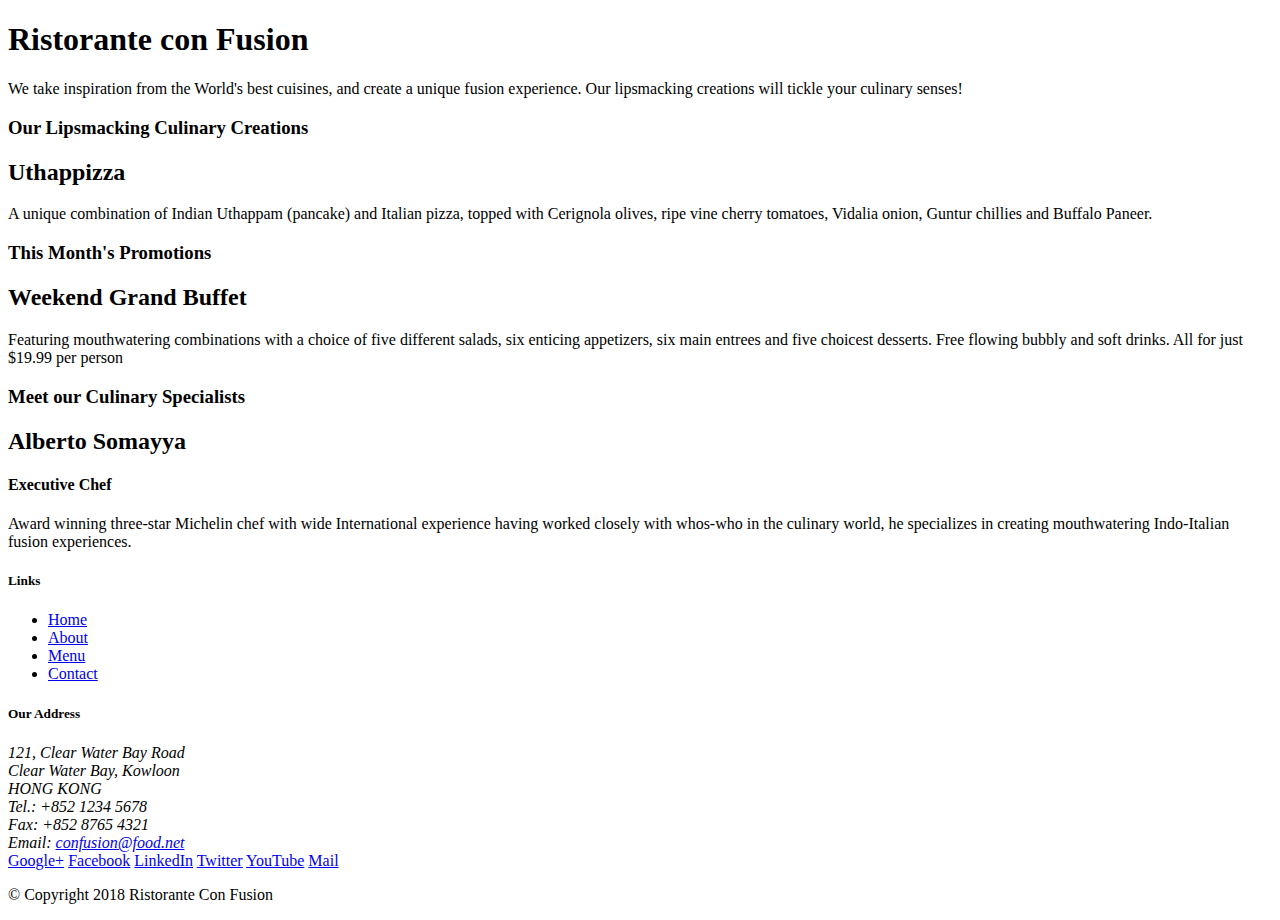
==== index.html @ 1e6bc373 "Initial Setup" ====
<!DOCTYPE html>
<html lang="en">

<head>
    <title>Ristorante Con Fusion</title>
</head>

<body>

    <header>
        <div>
            <div>
                <div>
                    <h1>Ristorante con Fusion</h1>
                    <p>We take inspiration from the World's best cuisines, and create a unique fusion experience. Our lipsmacking creations will tickle your culinary senses!</p>
                </div>
                <div>
                </div>
            </div>
        </div>
    </header>

    <div>
        <div>
            <div>
                <h3>Our Lipsmacking Culinary Creations</h3>
            </div>
            <div>
                <h2>Uthappizza</h2>
                <p>A unique combination of Indian Uthappam (pancake) and Italian pizza, topped with Cerignola olives, ripe vine cherry tomatoes, Vidalia onion, Guntur chillies and Buffalo Paneer.</p>
            </div>
        </div>


        <div>
            <div>
                <h3>This Month's Promotions</h3>
            </div>
            <div>
                <h2>Weekend Grand Buffet</h2>
                <p>Featuring mouthwatering combinations with a choice of five different salads, six enticing appetizers, six main entrees and five choicest desserts. Free flowing bubbly and soft drinks. All for just $19.99 per person </p>
            </div>
        </div>

        <div>
            <div>
                <h3>Meet our Culinary Specialists</h3>
            </div>
            <div>
                <h2>Alberto Somayya</h2>
                <h4>Executive Chef</h4>
                <p>Award winning three-star Michelin chef with wide International experience having worked closely with whos-who in the culinary world, he specializes in creating mouthwatering Indo-Italian fusion experiences. </p>
            </div>
        </div>
    </div>

    <footer>
        <div>
            <div>             
                <div>
                    <h5>Links</h5>
                    <ul>
                        <li><a href="#">Home</a></li>
                        <li><a href="#">About</a></li>
                        <li><a href="#">Menu</a></li>
                        <li><a href="#">Contact</a></li>
                    </ul>
                </div>
                <div>
                    <h5>Our Address</h5>
                    <address>
		              121, Clear Water Bay Road<br>
		              Clear Water Bay, Kowloon<br>
		              HONG KONG<br>
		              Tel.: +852 1234 5678<br>
		              Fax: +852 8765 4321<br>
		              Email: <a href="mailto:confusion@food.net">confusion@food.net</a>
		           </address>
                </div>
                <div>
                    <div>
                        <a href="http://google.com/+">Google+</a>
                        <a href="http://www.facebook.com/profile.php?id=">Facebook</a>
                        <a href="http://www.linkedin.com/in/">LinkedIn</a>
                        <a href="http://twitter.com/">Twitter</a>
                        <a href="http://youtube.com/">YouTube</a>
                        <a href="mailto:">Mail</a>
                    </div>
                </div>
           </div>
           <div>             
                <div>
                    <p>© Copyright 2018 Ristorante Con Fusion</p>
                </div>
           </div>
        </div>
    </footer>

</body>

</html>
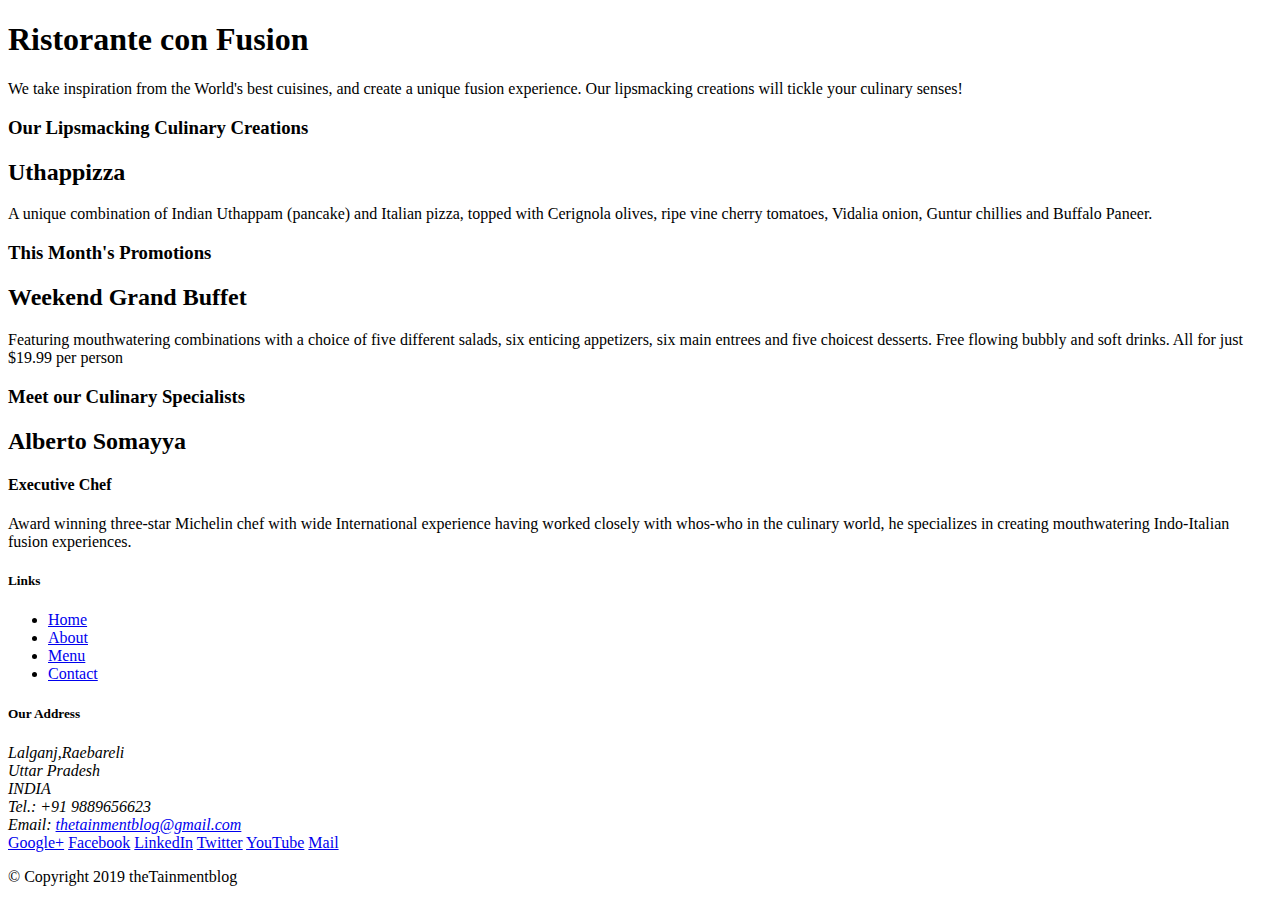
==== commit f640adf8: "Intro Bootstrap" ====
--- a/index.html
+++ b/index.html
@@ -2,6 +2,13 @@
 <html lang="en">
 
 <head>
+        <!-- Required meta tags always come first -->
+        <meta charset="utf-8">
+        <meta name="viewport" content="width=device-width, initial-scale=1, shrink-to-fit=no">
+        <meta http-equiv="x-ua-compatible" content="ie=edge">
+    
+        <!-- Bootstrap CSS -->
+        <link rel="stylesheet" href="node_modules/bootstrap/dist/css/bootstrap.min.css">
     <title>Ristorante Con Fusion</title>
 </head>
 
@@ -69,12 +76,11 @@
                 <div>
                     <h5>Our Address</h5>
                     <address>
-		              121, Clear Water Bay Road<br>
-		              Clear Water Bay, Kowloon<br>
-		              HONG KONG<br>
-		              Tel.: +852 1234 5678<br>
-		              Fax: +852 8765 4321<br>
-		              Email: <a href="mailto:confusion@food.net">confusion@food.net</a>
+		              Lalganj,Raebareli<br>
+		              Uttar Pradesh<br>
+		              INDIA<br>
+		              Tel.: +91 9889656623<br>
+		              Email: <a href="mailto:thetainmentblog@gmail.com">thetainmentblog@gmail.com</a>
 		           </address>
                 </div>
                 <div>
@@ -90,12 +96,15 @@
            </div>
            <div>             
                 <div>
-                    <p>© Copyright 2018 Ristorante Con Fusion</p>
+                    <p>© Copyright 2019 theTainmentblog</p>
                 </div>
            </div>
         </div>
     </footer>
-
+    <!-- jQuery first, then Popper.js, then Bootstrap JS. -->
+    <script src="node_modules/jquery/dist/jquery.slim.min.js"></script>
+    <script src="node_modules/popper.js/dist/umd/popper.min.js"></script>
+    <script src="node_modules/bootstrap/dist/js/bootstrap.min.js"></script>
 </body>
 
 </html>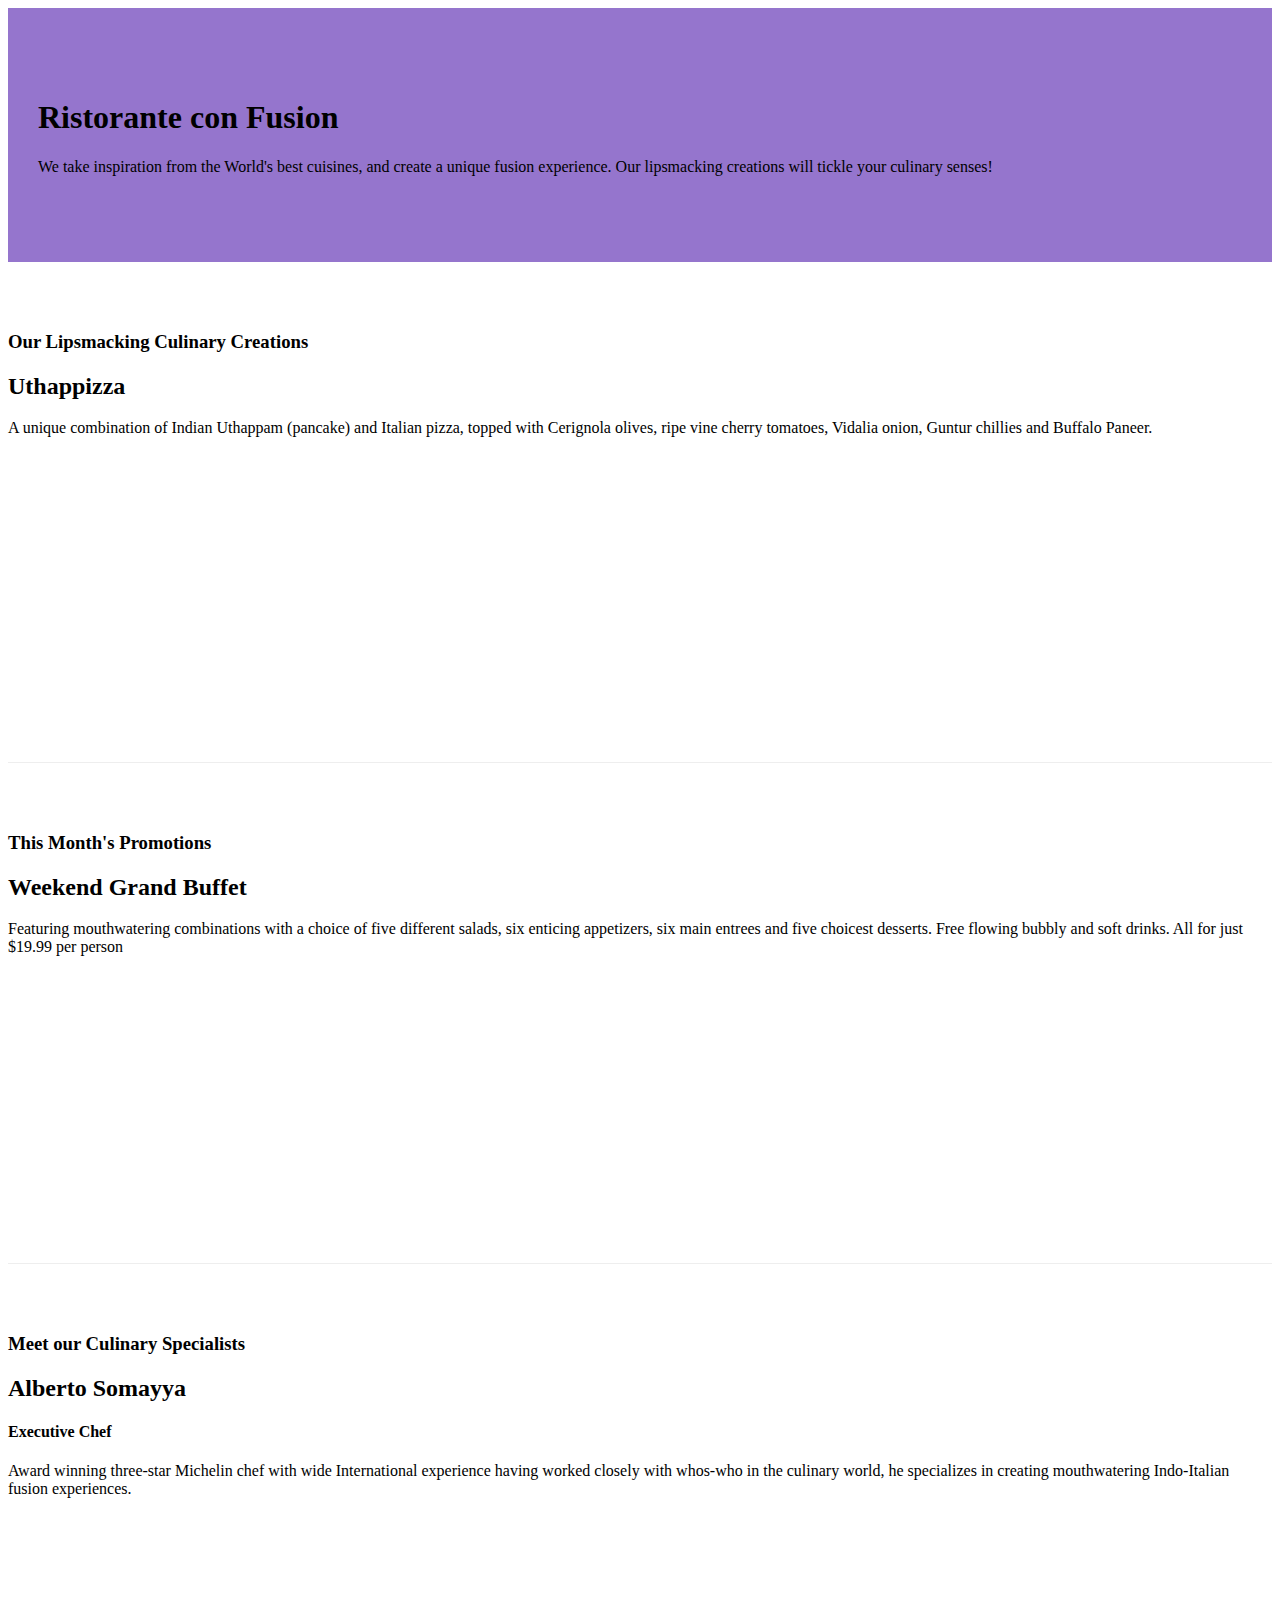
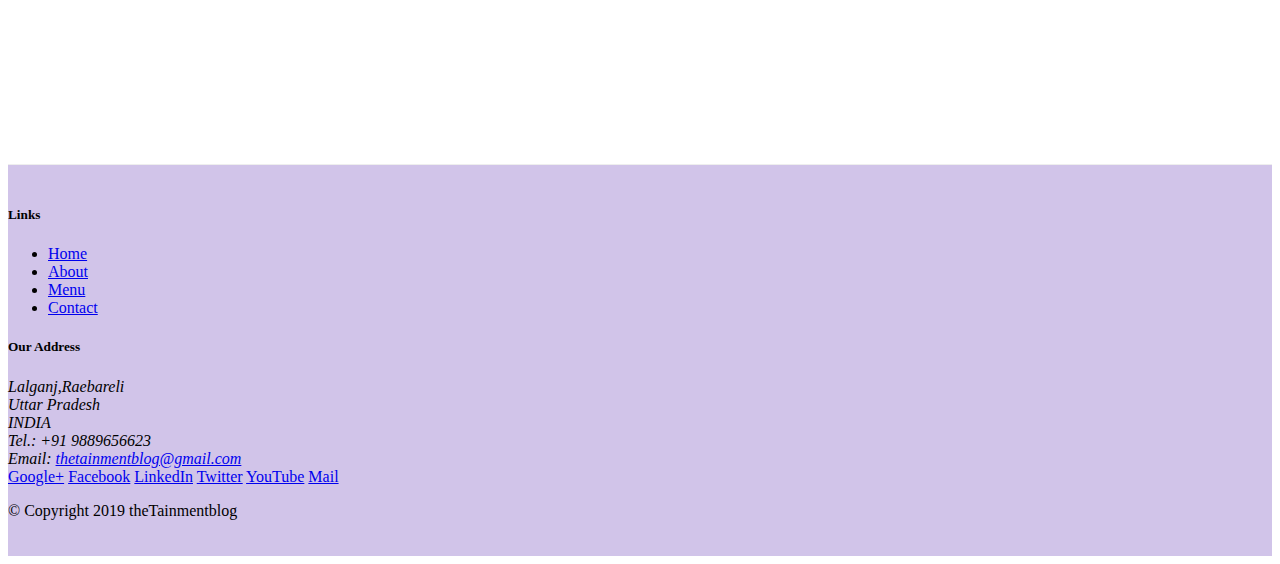
==== commit 36e72aca: "Grid Bootstrap" ====
--- a/index.html
+++ b/index.html
@@ -9,51 +9,52 @@
     
         <!-- Bootstrap CSS -->
         <link rel="stylesheet" href="node_modules/bootstrap/dist/css/bootstrap.min.css">
+        <link rel="stylesheet" href="css/style.css">
     <title>Ristorante Con Fusion</title>
 </head>
 
 <body>
 
-    <header>
-        <div>
-            <div>
-                <div>
+    <header class="jumbotron">
+        <div class="container">
+            <div class="row row-header">
+                <div class="col-12 col-sm-6">
                     <h1>Ristorante con Fusion</h1>
                     <p>We take inspiration from the World's best cuisines, and create a unique fusion experience. Our lipsmacking creations will tickle your culinary senses!</p>
                 </div>
-                <div>
+                <div class="col-12 col-sm">
                 </div>
             </div>
         </div>
     </header>
 
-    <div>
-        <div>
-            <div>
+    <div class="container">
+        <div class="row row-content align-items-center">
+            <div class="col-12 col-sm-4 order-sm-last col-md-3">
                 <h3>Our Lipsmacking Culinary Creations</h3>
             </div>
-            <div>
+            <div class="col col-sm order-sm-first col-md"> 
                 <h2>Uthappizza</h2>
                 <p>A unique combination of Indian Uthappam (pancake) and Italian pizza, topped with Cerignola olives, ripe vine cherry tomatoes, Vidalia onion, Guntur chillies and Buffalo Paneer.</p>
             </div>
         </div>
 
 
-        <div>
-            <div>
+        <div class="row row-content align-items-center">
+            <div class="col-12 col-sm-4 col-md-3">
                 <h3>This Month's Promotions</h3>
             </div>
-            <div>
+            <div class="col col-sm col-md">
                 <h2>Weekend Grand Buffet</h2>
                 <p>Featuring mouthwatering combinations with a choice of five different salads, six enticing appetizers, six main entrees and five choicest desserts. Free flowing bubbly and soft drinks. All for just $19.99 per person </p>
             </div>
         </div>
 
-        <div>
+        <div class="row row-content align-items-center">
             <div>
                 <h3>Meet our Culinary Specialists</h3>
             </div>
-            <div>
+            <div class="col col-sm order-sm-first col-md"> 
                 <h2>Alberto Somayya</h2>
                 <h4>Executive Chef</h4>
                 <p>Award winning three-star Michelin chef with wide International experience having worked closely with whos-who in the culinary world, he specializes in creating mouthwatering Indo-Italian fusion experiences. </p>
@@ -61,19 +62,19 @@
         </div>
     </div>
 
-    <footer>
-        <div>
-            <div>             
-                <div>
+    <footer class="footer">
+        <div class="container">
+            <div class="row">             
+                <div class="col-4 offset-1 col-sm-2">
                     <h5>Links</h5>
-                    <ul>
+                    <ul class="list-unstyled">
                         <li><a href="#">Home</a></li>
                         <li><a href="#">About</a></li>
                         <li><a href="#">Menu</a></li>
                         <li><a href="#">Contact</a></li>
                     </ul>
                 </div>
-                <div>
+                <div class="col-7 col-sm-5">
                     <h5>Our Address</h5>
                     <address>
 		              Lalganj,Raebareli<br>
@@ -83,8 +84,8 @@
 		              Email: <a href="mailto:thetainmentblog@gmail.com">thetainmentblog@gmail.com</a>
 		           </address>
                 </div>
-                <div>
-                    <div>
+                <div class="col-12 col-sm-4 align-self-center">
+                    <div class="text-center">
                         <a href="http://google.com/+">Google+</a>
                         <a href="http://www.facebook.com/profile.php?id=">Facebook</a>
                         <a href="http://www.linkedin.com/in/">LinkedIn</a>
@@ -94,8 +95,8 @@
                     </div>
                 </div>
            </div>
-           <div>             
-                <div>
+           <div class="row justify-content-center">             
+                <div class="col-auto">
                     <p>© Copyright 2019 theTainmentblog</p>
                 </div>
            </div>
--- a/css/style.css
+++ b/css/style.css
@@ -0,0 +1,31 @@
+.row-header
+{
+    margin: 0px auto;
+    padding: 0px auto;
+}
+.row-content
+{
+    margin:0px auto;
+    padding:50px 0px 50px 0px;
+    border-bottom:1px ridge;
+    min-height:400px;
+}
+.footer
+{
+    background-color: #d1c4e9;
+    margin: 0px auto;
+    padding: 20px 0px 20px 0px;
+}
+.jumbotron
+{
+    padding:70px 30px 70px 30px;
+    margin:0px auto;
+    background: #9575cd;
+    color:flourawhite
+}
+.address
+{
+    font-size: 80%;
+    margin:0px;
+    color:#0f0f0f;
+}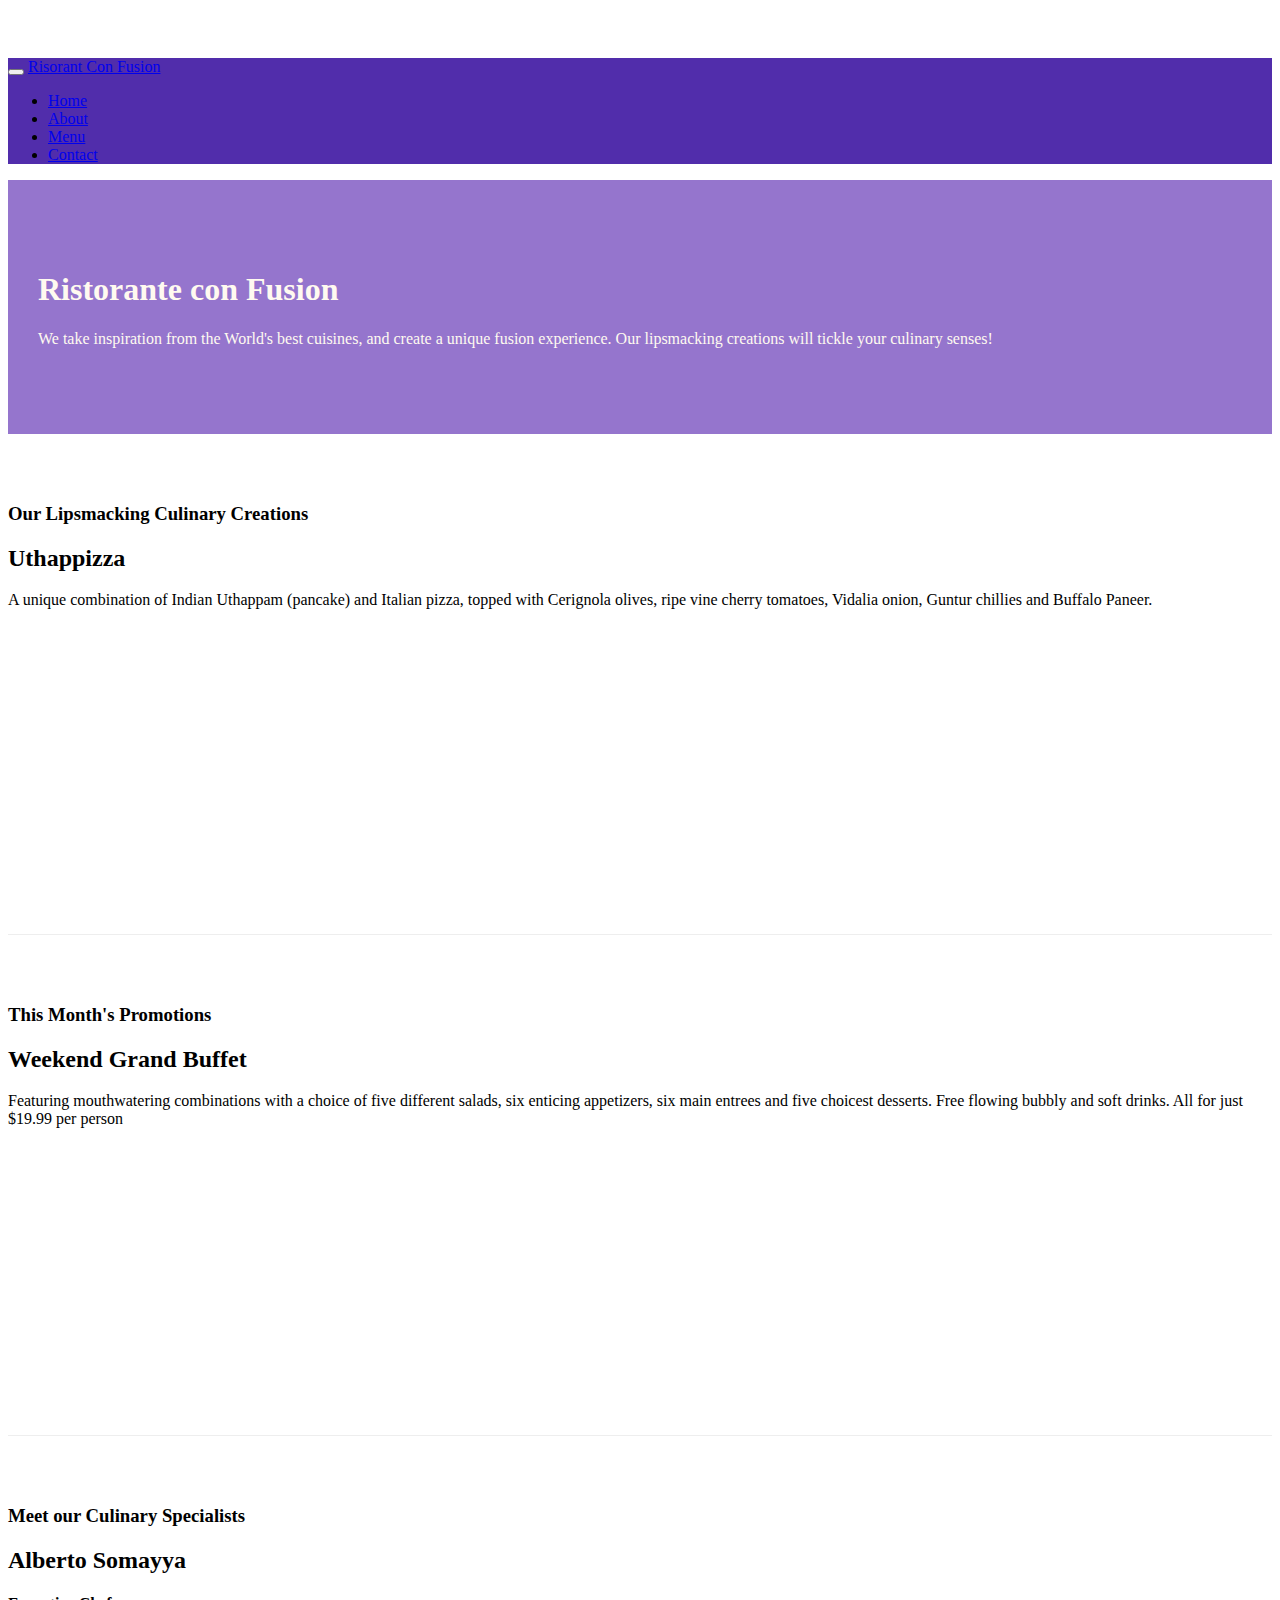
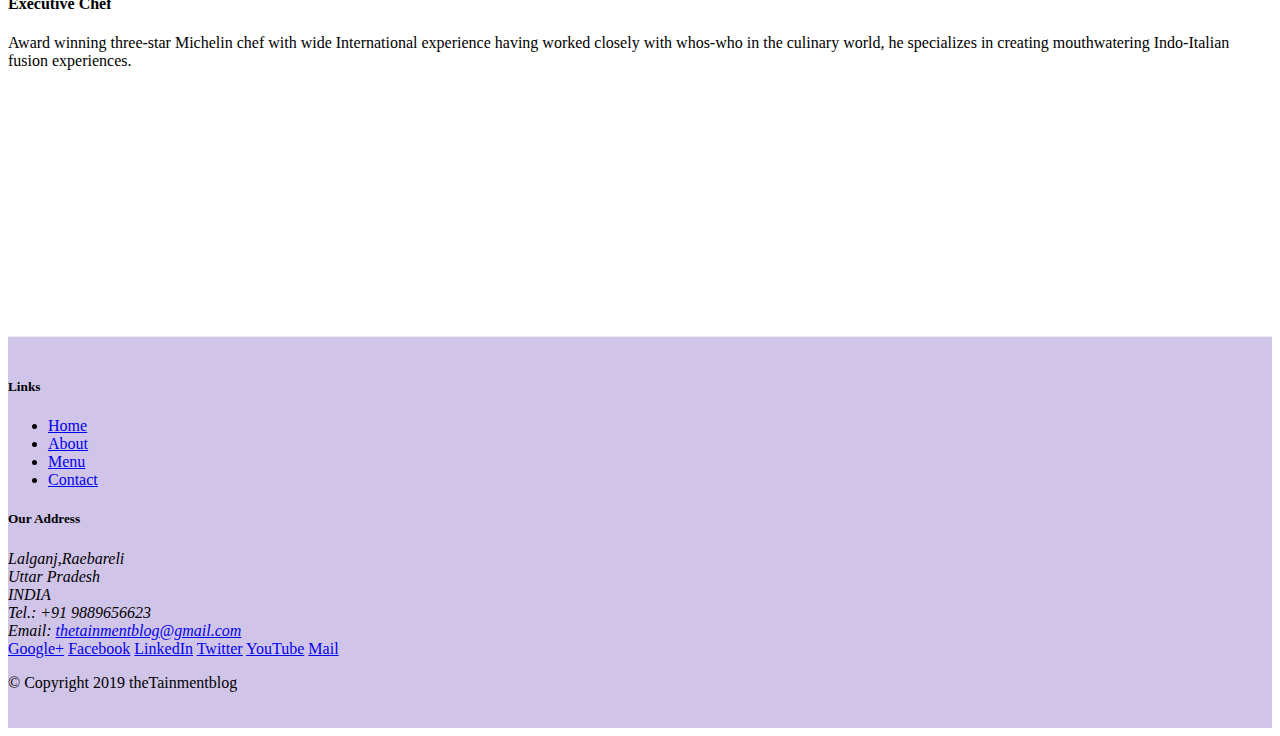
==== commit e07ae0b3: "navbar" ====
--- a/index.html
+++ b/index.html
@@ -14,6 +14,22 @@
 </head>
 
 <body>
+	<nav class="navbar navbar-dark navbar-expand-sm  fixed-top">
+		<div class="container">
+			<button class="navbar-toggler" type="button" data-toggle="collapse" data-target="#Navbar">
+				<span class="navbar-toggler-icon"></span>
+			</button>
+			<a class="navbar-brand mr-auto" href="#">Risorant Con Fusion</a>
+			<div class="collapse navbar-collapse" id="Navbar">
+				<ul class="navbar-nav mr-auto">
+				<li class="nav-item active"><a class="nav-link" href="#">Home</a></li>
+				<li class="nav-item"><a class="nav-link" href="Aboutus.html">About</a></li>
+				<li class="nav-item"><a class="nav-link" href="#">Menu</a></li>
+				<li class="nav-item"><a class="nav-link" href="#">Contact</a></li>
+			</ul>
+			</div>
+		</div>
+	</nav>
 
     <header class="jumbotron">
         <div class="container">
@@ -69,7 +85,7 @@
                     <h5>Links</h5>
                     <ul class="list-unstyled">
                         <li><a href="#">Home</a></li>
-                        <li><a href="#">About</a></li>
+                        <li><a href="aboutus.html">About</a></li>
                         <li><a href="#">Menu</a></li>
                         <li><a href="#">Contact</a></li>
                     </ul>
@@ -94,7 +110,7 @@
                         <a href="mailto:">Mail</a>
                     </div>
                 </div>
-           </div>
+           </div> 
            <div class="row justify-content-center">             
                 <div class="col-auto">
                     <p>© Copyright 2019 theTainmentblog</p>
--- a/css/style.css
+++ b/css/style.css
@@ -21,11 +21,20 @@
     padding:70px 30px 70px 30px;
     margin:0px auto;
     background: #9575cd;
-    color:flourawhite
+    color:floralwhite;
 }
 .address
 {
     font-size: 80%;
     margin:0px;
     color:#0f0f0f;
+}
+body
+{
+    padding: 50px 0px 0px 0px;
+    z-index: 0;
+}
+.navbar-dark
+{
+    background-color: #512DAB;
 }